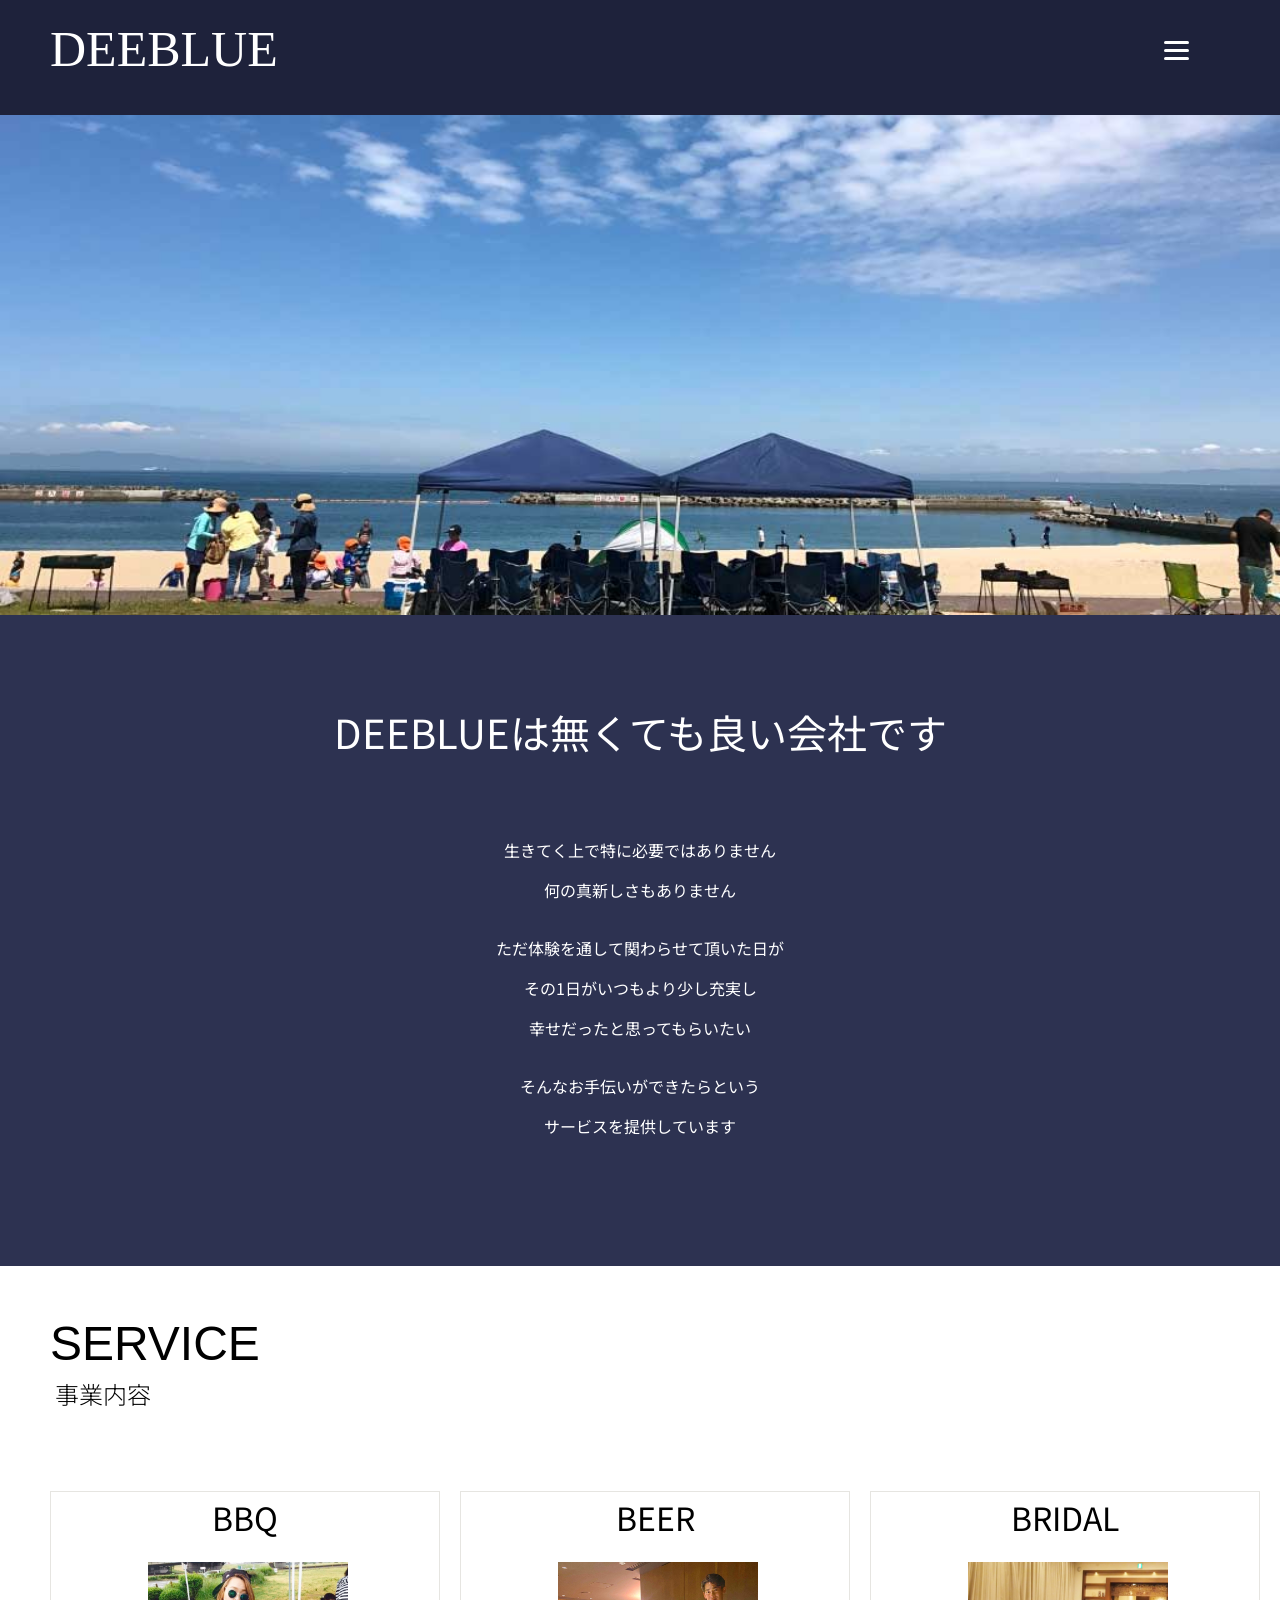
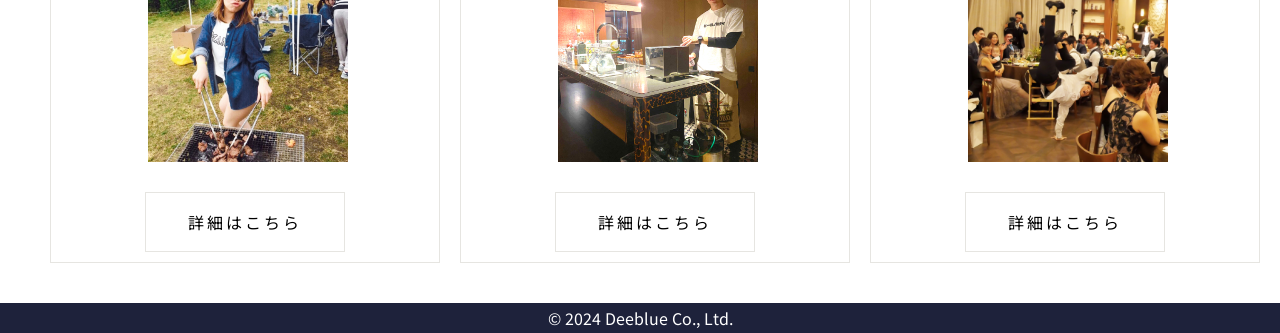
==== index.html @ ecc1c4f3 "Add files via upload" ====
<!DOCTYPE html>
<html lang="en">

<head>
    <meta charset="utf-8">
    <meta name="viewport" content="width=device-width,initial-scale=1">
    <title> DEEBLUE </title>
    <link rel="stylesheet" href="css/960_16_col.css">
    <link rel="stylesheet" href="css/custom.css">
    <link rel="stylesheet" href="css/reset.css">
    <link rel="preconnect" href="https://fonts.googleapis.com">
<link rel="preconnect" href="https://fonts.gstatic.com" crossorigin>
<link href="https://fonts.googleapis.com/css2?family=Noto+Sans+JP:wght@100..900&display=swap" rel="stylesheet">
</head>

<body class="top">

<nav>
<div class="logo">
<a href="index.html">DEEBLUE</a>
</div>

<!-- ハンバーガーメニュー部分 -->
<div class="nav">
    
    <!-- ハンバーガーメニューの表示・非表示を切り替えるチェックボックス -->
    <input id="drawer_input" class="drawer_hidden" type="checkbox">

    <!-- ハンバーガーアイコン -->
    <label for="drawer_input" class="drawer_open"><span></span></label>

<div class="nav_content">
<ul class="nav_list">
    <li><a href="service.html">service</a></li>
    <li><a href="company.html">company</a></li>
    <li><a href="message.html">message</a></li>
    <li><a href="recruit.html">recruit</a></li>
    <li><a href="contact.html">contact</a></li>
</ul>
</div>

</nav>

<main>
<div class="top_intro">
<img src="images/TOP.jpg" alt="会社イメージ写真">
</div>

<div class="top_explaination">
<p>DEEBLUEは無くても良い会社です</p>
<p>生きてく上で特に必要ではありません<br>
    何の真新しさもありません</p>
<br>
<p>ただ体験を通して関わらせて頂いた日が<br>
    その1日がいつもより少し充実し<br>
    幸せだったと思ってもらいたい</p>
<br>
<p>そんなお手伝いができたらという<br>
    サービスを提供しています</p>
</div>

<div class="top_service">
<h1>SERVICE</h1>
<h2>事業内容</h2>
<ul>
    <li>
        <p>BBQ</p>
        <img src="images/TOP-BBQ.jpg" alt="BBQ">
        <a href="service.html#service_bbq"><button class="hover">詳細はこちら</button></a>
    </li>
    <li>
        <p>BEER</p>
        <img src="images/TOP-BEER.jpg" alt="BEER">
        <a href="service.html#service_beer"><button class="hover">詳細はこちら</button></a>
    </li>
    <li>
        <p>BRIDAL</p>
        <img src="images/TOP-BRIDAL.jpg" alt="BRIDAL">
        <a href="service.html#service_bridal"><button class="hover">詳細はこちら</button></a>
    </li>
</ul>
</div>
</main>

<footer>
    <p>© 2024 Deeblue Co., Ltd.</p>
</footer>

</body>
</html>
---- css/960_16_col.css ----
/*
  960 Grid System ~ Core CSS.
  Learn more ~ http://960.gs/

  Licensed under GPL and MIT.
*/

/*
  Forces backgrounds to span full width,
  even if there is horizontal scrolling.
  Increase this if your layout is wider.

  Note: IE6 works fine without this fix.
*/

body {
  min-width: 960px;
}

/* Container
----------------------------------------------------------------------------------------------------*/

.container_16 {
  margin-left: auto;
  margin-right: auto;
  width: 960px;
}

/* Grid >> Global
----------------------------------------------------------------------------------------------------*/

.grid_1,
.grid_2,
.grid_3,
.grid_4,
.grid_5,
.grid_6,
.grid_7,
.grid_8,
.grid_9,
.grid_10,
.grid_11,
.grid_12,
.grid_13,
.grid_14,
.grid_15,
.grid_16 {
  display: inline;
  float: left;
  margin-left: 10px;
  margin-right: 10px;
}

.push_1, .pull_1,
.push_2, .pull_2,
.push_3, .pull_3,
.push_4, .pull_4,
.push_5, .pull_5,
.push_6, .pull_6,
.push_7, .pull_7,
.push_8, .pull_8,
.push_9, .pull_9,
.push_10, .pull_10,
.push_11, .pull_11,
.push_12, .pull_12,
.push_13, .pull_13,
.push_14, .pull_14,
.push_15, .pull_15,
.push_16, .pull_16 {
  position: relative;
}

/* Grid >> Children (Alpha ~ First, Omega ~ Last)
----------------------------------------------------------------------------------------------------*/

.alpha {
  margin-left: 0;
}

.omega {
  margin-right: 0;
}

/* Grid >> 16 Columns
----------------------------------------------------------------------------------------------------*/

.container_16 .grid_1 {
  width: 40px;
}

.container_16 .grid_2 {
  width: 100px;
}

.container_16 .grid_3 {
  width: 160px;
}

.container_16 .grid_4 {
  width: 220px;
}

.container_16 .grid_5 {
  width: 280px;
}

.container_16 .grid_6 {
  width: 340px;
}

.container_16 .grid_7 {
  width: 400px;
}

.container_16 .grid_8 {
  width: 460px;
}

.container_16 .grid_9 {
  width: 520px;
}

.container_16 .grid_10 {
  width: 580px;
}

.container_16 .grid_11 {
  width: 640px;
}

.container_16 .grid_12 {
  width: 700px;
}

.container_16 .grid_13 {
  width: 760px;
}

.container_16 .grid_14 {
  width: 820px;
}

.container_16 .grid_15 {
  width: 880px;
}

.container_16 .grid_16 {
  width: 940px;
}

/* Prefix Extra Space >> 16 Columns
----------------------------------------------------------------------------------------------------*/

.container_16 .prefix_1 {
  padding-left: 60px;
}

.container_16 .prefix_2 {
  padding-left: 120px;
}

.container_16 .prefix_3 {
  padding-left: 180px;
}

.container_16 .prefix_4 {
  padding-left: 240px;
}

.container_16 .prefix_5 {
  padding-left: 300px;
}

.container_16 .prefix_6 {
  padding-left: 360px;
}

.container_16 .prefix_7 {
  padding-left: 420px;
}

.container_16 .prefix_8 {
  padding-left: 480px;
}

.container_16 .prefix_9 {
  padding-left: 540px;
}

.container_16 .prefix_10 {
  padding-left: 600px;
}

.container_16 .prefix_11 {
  padding-left: 660px;
}

.container_16 .prefix_12 {
  padding-left: 720px;
}

.container_16 .prefix_13 {
  padding-left: 780px;
}

.container_16 .prefix_14 {
  padding-left: 840px;
}

.container_16 .prefix_15 {
  padding-left: 900px;
}

/* Suffix Extra Space >> 16 Columns
----------------------------------------------------------------------------------------------------*/

.container_16 .suffix_1 {
  padding-right: 60px;
}

.container_16 .suffix_2 {
  padding-right: 120px;
}

.container_16 .suffix_3 {
  padding-right: 180px;
}

.container_16 .suffix_4 {
  padding-right: 240px;
}

.container_16 .suffix_5 {
  padding-right: 300px;
}

.container_16 .suffix_6 {
  padding-right: 360px;
}

.container_16 .suffix_7 {
  padding-right: 420px;
}

.container_16 .suffix_8 {
  padding-right: 480px;
}

.container_16 .suffix_9 {
  padding-right: 540px;
}

.container_16 .suffix_10 {
  padding-right: 600px;
}

.container_16 .suffix_11 {
  padding-right: 660px;
}

.container_16 .suffix_12 {
  padding-right: 720px;
}

.container_16 .suffix_13 {
  padding-right: 780px;
}

.container_16 .suffix_14 {
  padding-right: 840px;
}

.container_16 .suffix_15 {
  padding-right: 900px;
}

/* Push Space >> 16 Columns
----------------------------------------------------------------------------------------------------*/

.container_16 .push_1 {
  left: 60px;
}

.container_16 .push_2 {
  left: 120px;
}

.container_16 .push_3 {
  left: 180px;
}

.container_16 .push_4 {
  left: 240px;
}

.container_16 .push_5 {
  left: 300px;
}

.container_16 .push_6 {
  left: 360px;
}

.container_16 .push_7 {
  left: 420px;
}

.container_16 .push_8 {
  left: 480px;
}

.container_16 .push_9 {
  left: 540px;
}

.container_16 .push_10 {
  left: 600px;
}

.container_16 .push_11 {
  left: 660px;
}

.container_16 .push_12 {
  left: 720px;
}

.container_16 .push_13 {
  left: 780px;
}

.container_16 .push_14 {
  left: 840px;
}

.container_16 .push_15 {
  left: 900px;
}

/* Pull Space >> 16 Columns
----------------------------------------------------------------------------------------------------*/

.container_16 .pull_1 {
  left: -60px;
}

.container_16 .pull_2 {
  left: -120px;
}

.container_16 .pull_3 {
  left: -180px;
}

.container_16 .pull_4 {
  left: -240px;
}

.container_16 .pull_5 {
  left: -300px;
}

.container_16 .pull_6 {
  left: -360px;
}

.container_16 .pull_7 {
  left: -420px;
}

.container_16 .pull_8 {
  left: -480px;
}

.container_16 .pull_9 {
  left: -540px;
}

.container_16 .pull_10 {
  left: -600px;
}

.container_16 .pull_11 {
  left: -660px;
}

.container_16 .pull_12 {
  left: -720px;
}

.container_16 .pull_13 {
  left: -780px;
}

.container_16 .pull_14 {
  left: -840px;
}

.container_16 .pull_15 {
  left: -900px;
}

/* `Clear Floated Elements
----------------------------------------------------------------------------------------------------*/

/* http://sonspring.com/journal/clearing-floats */

.clear {
  clear: both;
  display: block;
  overflow: hidden;
  visibility: hidden;
  width: 0;
  height: 0;
}

/* http://www.yuiblog.com/blog/2010/09/27/clearfix-reloaded-overflowhidden-demystified */

.clearfix:before,
.clearfix:after,
.container_16:before,
.container_16:after {
  content: '.';
  display: block;
  overflow: hidden;
  visibility: hidden;
  font-size: 0;
  line-height: 0;
  width: 0;
  height: 0;
}

.clearfix:after,
.container_16:after {
  clear: both;
}

/*
  The following zoom:1 rule is specifically for IE6 + IE7.
  Move to separate stylesheet if invalid CSS is a problem.
*/

.clearfix,
.container_16 {
  zoom: 1;
}
---- css/custom.css ----
body
{background-color: white;
width: 100%;}
main{padding-left: 90px;}

ul{list-style: none;}
li {font-family: Noto Sans JP;}
a {text-decoration: none;
color: black;}

h1{font-size: 250%;
margin: 0px;
margin-top: 100px;
font-family: helvetica;
font-weight: normal;}
h2 {font-size: 12px;
margin: 5px;
margin-bottom: 50px;
font-family: Noto Sans JP;
font-weight: 300;}
p{font-family: Noto Sans JP;
    line-height: 30px;
font-size: 18px;}



nav
{background-color:#1E223B ;
height: 115px;
width: 100%}

nav .logo {padding-top: 20px;
    width: 100px;
float: left;}
nav .logo a{color: white;
    font-size: 50px;
font-family:serif ;
padding-left: 50px;
height: 50px;
vertical-align: bottom;}
nav ul li a {color: white;
    font-family: Noto Sans JP;
font-size: 50px;
padding-left: 10%;
padding-bottom: 200px;}
nav ul li a:active{color:#6A6F8E ;}


footer 
{background-color:#1E223B ;
color: white;
margin-top: 200px;
padding: 5px;
text-align: center;
width: 100%;}

.message h2 {margin-bottom: 0;}
.message h3{font-size: 50px;
    font-family: Noto Sans JP;
    margin: 0px;
padding-bottom: 10px;}
.message h4{font-size: 32px;
font-family: Noto Sans JP;}
.message p {letter-spacing: 1.2px;
font-size: 12px;}
.message_section1, message_section2 {width: 100%;}
.message main img {width: 0px;
}
.message_left p{width: 75%;}

.message_section2{
padding-top: 80px;
color: white;
width: 100%;}
.message_section2 p {
line-height: 35px;
width: 75%;}
.message_section3 {padding-top: 40px;}
.message_section3 p {width: 90%;
font-size: 20px;}
.message_section3 li {font-size: 10px;
width: 90%;}
.message footer {margin-top: 50px;}

.message .background_1{
    background-color:#E6E5E1 ;
    width: 100%;
    height: 550px;
    position: relative;
    top: 580px; 
    right: 100px;
    z-index: -1;
    margin-top: -500px;}
.message .background_2{
    background-color:#1E223B ;
    width: 110%;
    height: 700px;
    position: relative;
    top: 730px; 
    right: 100px;
    z-index: -1;
    margin-top: -650px;}
.message .background_3{
    background-color:#E7E9F2 ;
    width: 90%;
    height: 550px;
    position: relative;
    top: 650px; 
    right: 100px;
    z-index: -1;
    margin-top: -500px;}

.recruit h3{font-family: Noto Sans JP;
font-size: 30px;
margin: 0;
padding-bottom: 20px;}
.recruit_about h3{padding-bottom: 20px;}
.recruit_partner h3 {padding-bottom: 0px;}
.recruit p{font-size: 18px;}
.recruit strong {font-size: 50px;
font-weight: normal;}
.recruit_about {margin-bottom: 50px;}
.recruit_list {margin-left: 2%;
width: 100%;}
.recruit_list p {
width: 100%;
display: inline-block;
vertical-align: top;
font-size: medium;
margin: 0;}
.recruit_list ul {
display: inline-block;
font-size: medium;}
.recruit_list li{line-height: 25px;
font-size: 18px;} 
.recruit .background {
    background-color:#E7E9F2 ;
    width: 95%;
    height: 1500px;
    position: relative;
    top: 1520px; 
    right: 100px;
    z-index: -1;
    margin-top: -1480px;
}


.company h3 {font-size : 15px;
font-weight: none;
margin:5px;
font-family: Noto Sans JP;
font-weight: normal;}
.company h4 {font-family: Noto Sans JP;
font-size :58px ;
margin:5px ;}
.company h5{font-family: Noto Sans JP;
    font-size :40px ;
font-weight: normal;
margin: 0;
padding-top: 80px;
padding-bottom: 30px;}
.company main img {position: relative;
right: -550px;
top: -290px;
width: 348px;
height: 216px;
margin-bottom: -270px;}
.company_mission, .company_vision
{ height: 100%;
width: 100%;
padding: 20px;}
.grid_1{display: grid;
    grid-template-columns: repeat(2,1fr);
margin: 0;}
.company_vision{padding-left :50px;
padding-bottom :10px;
width: 90%;
background-color: #E7E9F2;
height: 100%;}
.company_value {
    width: 100%;
display: grid;
grid-template-columns: repeat(3, 1fr);
color: white;
padding: 0;}
.company .background{
    background-color:#2D3251;
    width: 112%;
    height: 100px;
    padding-top: 350px;
    position: relative;
    top: 430px;
    right: 100px;
    z-index: -1;}
.company_value h3{
    margin-bottom: -30px;
    padding-top: 30px;}
.company_value_div {padding-top: 30px;
padding-right: 10px;}
.company_value h4 {font-family: Noto Sans JP;
    font-size : 30px;
padding-top: 20px;}
.company_info_title {width: 20%;
    display : inline-block; 
    margin-left: 20px;}
.company_info_detail {width: 50%;
    display : inline-block;
height: 100%; }
.company_info .background {
    background-color:#E6E5E1 ;
    width: 130%;
    height: 75px;
    position: relative;
    top: 530px; 
    right: 385px;
    z-index: -1;
    margin-top: -300px;}

.service main img {width: 300px;
height: 300px;
float: left;}
.service_passage {
float: left;
margin-left: 5%;
margin-right: 5%;
width: 50%;
padding-bottom: 10%;}
.service_beer .service_passage
{margin-left: 0;}
.service_beer, .service_bbq, .service_bridal
{min-width: 1000px;}
.service h3 {font-size: 250%;
font-family: Noto Sans JP;
font-weight: normal;
margin: 0;}
.service_bbq, .service_beer, .service_bridal
{width: 100%;
display: inline-block;}
.service button {background-color: white;
width: 150px;
height: 50px;
font-size: 15px;
font-family: Noto Sans JP;
margin-top: 10px;
margin-bottom: 40px;
float: left;}
.service_sns {
width: 200px;
float: left;}
.service_sns li {display: grid;
    grid-template-columns: repeat(3, 20px);
float: left;}
.service_sns li img {width: 40px;
height: 40px;}
.service_sns li:active{opacity: 0.7;}
.service .background_1 {
    background-color:#E6E5E1 ;
    width: 110%;
    height: 400px;
    position: relative;
    top: 430px; 
    right: 90px;
    z-index: -1;
    margin-top: -400px;}
    .service .background_2 {
        background-color:#E7E9F2 ;
        width: 110%;
        height: 440px;
        position: relative;
        top: 330px; 
        right: 90px;
        z-index: -1;
        margin-top: -500px;}

.top nav ul {padding-top: 30px;}
.top_intro img{width: 100%;
height: 500px;}
.top_explaination {width: 100%;
text-align: center;
color: white;
background-color:#2D3251 ;
padding-top: 100px;
padding-bottom:120px ;}
.top_explaination p {
font-family: Noto Sans JP;
line-height: 40px;}
.top_explaination p:first-child{font-size:40px ;
padding-bottom: 80px;
line-height:35px ;}
.top h1{font-size: 300%;
    margin: 0px;
    margin-top: 50px;
    font-family: helvetica;
    font-weight: normal;}
.top h2 {font-size: 150%;
    margin: 5px;
    margin-bottom: 80px;
    font-family: Noto Sans JP;
    font-weight: 300;}
.top_service{margin-left: 50px;}
.top_service li {border:1px solid #E6E5E1;
font-size: 32px;
text-align: center;
font-family: Noto Sans JP;
margin-right: 20px;
margin-bottom: 40px;
padding: 10px;}
.top_service ul{display: grid;
    grid-template-columns: repeat(3, 1fr);
width: 100%;}
.top_service button {background-color: white;
    border:0.5px solid #E6E5E1;
width: 200px;
height:60px ;
font-family: Noto Sans JP;
font-size: 16px;
letter-spacing: 3px;}
.top_service button a{color: #1E223B;}
button:active{background-color: #1E223B;
color: white;}
.top_service img {width: 200px;
height: 200px;
margin-top: 30px;
margin-bottom: 30px;
margin-left: 5px;}

.contact main a{font-family: Noto Sans JP;
    font-size: 20px;
    text-decoration: underline;
    color: #2D3251;}
.contact_phone p {display: inline-block;
align-items: flex-end;
color: white;}
.contact_phone p:first-child
{font-size: 12px;
padding-left:10px ;}
.contact_phone p:nth-child(2){
    font-size:30px ;
    text-decoration: underline;}
.contact_phone p:last-child{
    font-size: 14px;
    padding-left: 200px;}
.contact_phone .background{
    background-color: #1E223B;
    width:80% ;
    height: 80px;
    position: relative;
    top: 90px; 
    right: 20px;
    z-index: -1;
    margin-top: -50px;}
.contact_phone {margin-left: 100px;}
.contact a:hover {color: #6A6F8E;}

/* チェックボックスを非表示にする */
.drawer_hidden {
    display: none;
  }
  
  /* ハンバーガーアイコンの設置スペース */
  .drawer_open {
    display: flex;
    height: 60px;
    width: 60px;
    padding: 20px;
 margin-left:88%;
    justify-content: center;
    align-items: center;
    position: relative;
    z-index: 100;/* 重なり順を一番上にする */
    cursor: pointer;
  }
  
  /* ハンバーガーメニューのアイコン */
  .drawer_open span,
  .drawer_open span:before,
  .drawer_open span:after {
    content: '';
    display: block;
    height: 3px;
    width: 25px;
    border-radius: 3px;
    background: white;
    transition: 0.5s;
    position: absolute;
    z-index: 120;
  }
  
  /* 三本線の一番上の棒の位置調整 */
  .drawer_open span:before {
    bottom: 8px;
  }
  
  /* 三本線の一番下の棒の位置調整 */
  .drawer_open span:after {
    top: 8px;
  }
  
  /* アイコンがクリックされたら真ん中の線を透明にする */
  #drawer_input:checked ~ .drawer_open span {
    background: rgba(255, 255, 255, 0);
  }
  
  /* アイコンがクリックされたらアイコンが×印になように上下の線を回転 */
  #drawer_input:checked ~ .drawer_open span::before {
    bottom: 0;
    transform: rotate(45deg);
  }
  
  #drawer_input:checked ~ .drawer_open span::after {
    top: 0;
    transform: rotate(-45deg);
  }
    
  /* メニューのデザイン*/
  .nav_content {
    width: 100%;
    height: 100%;
    position: fixed;
    top: 0;
    left: 100%; /* メニューを画面の外に飛ばす */
    z-index: 99;
    background: #6A6F8E;
    transition: .5s;  
}
  
  /* メニュー黒ポチを消す */
  .nav_list {
    list-style: none;
  }
  
  /* アイコンがクリックされたらメニューを表示 */
  #drawer_input:checked ~ .nav_content {
    left: 0;/* メニューを画面に入れる */
  }
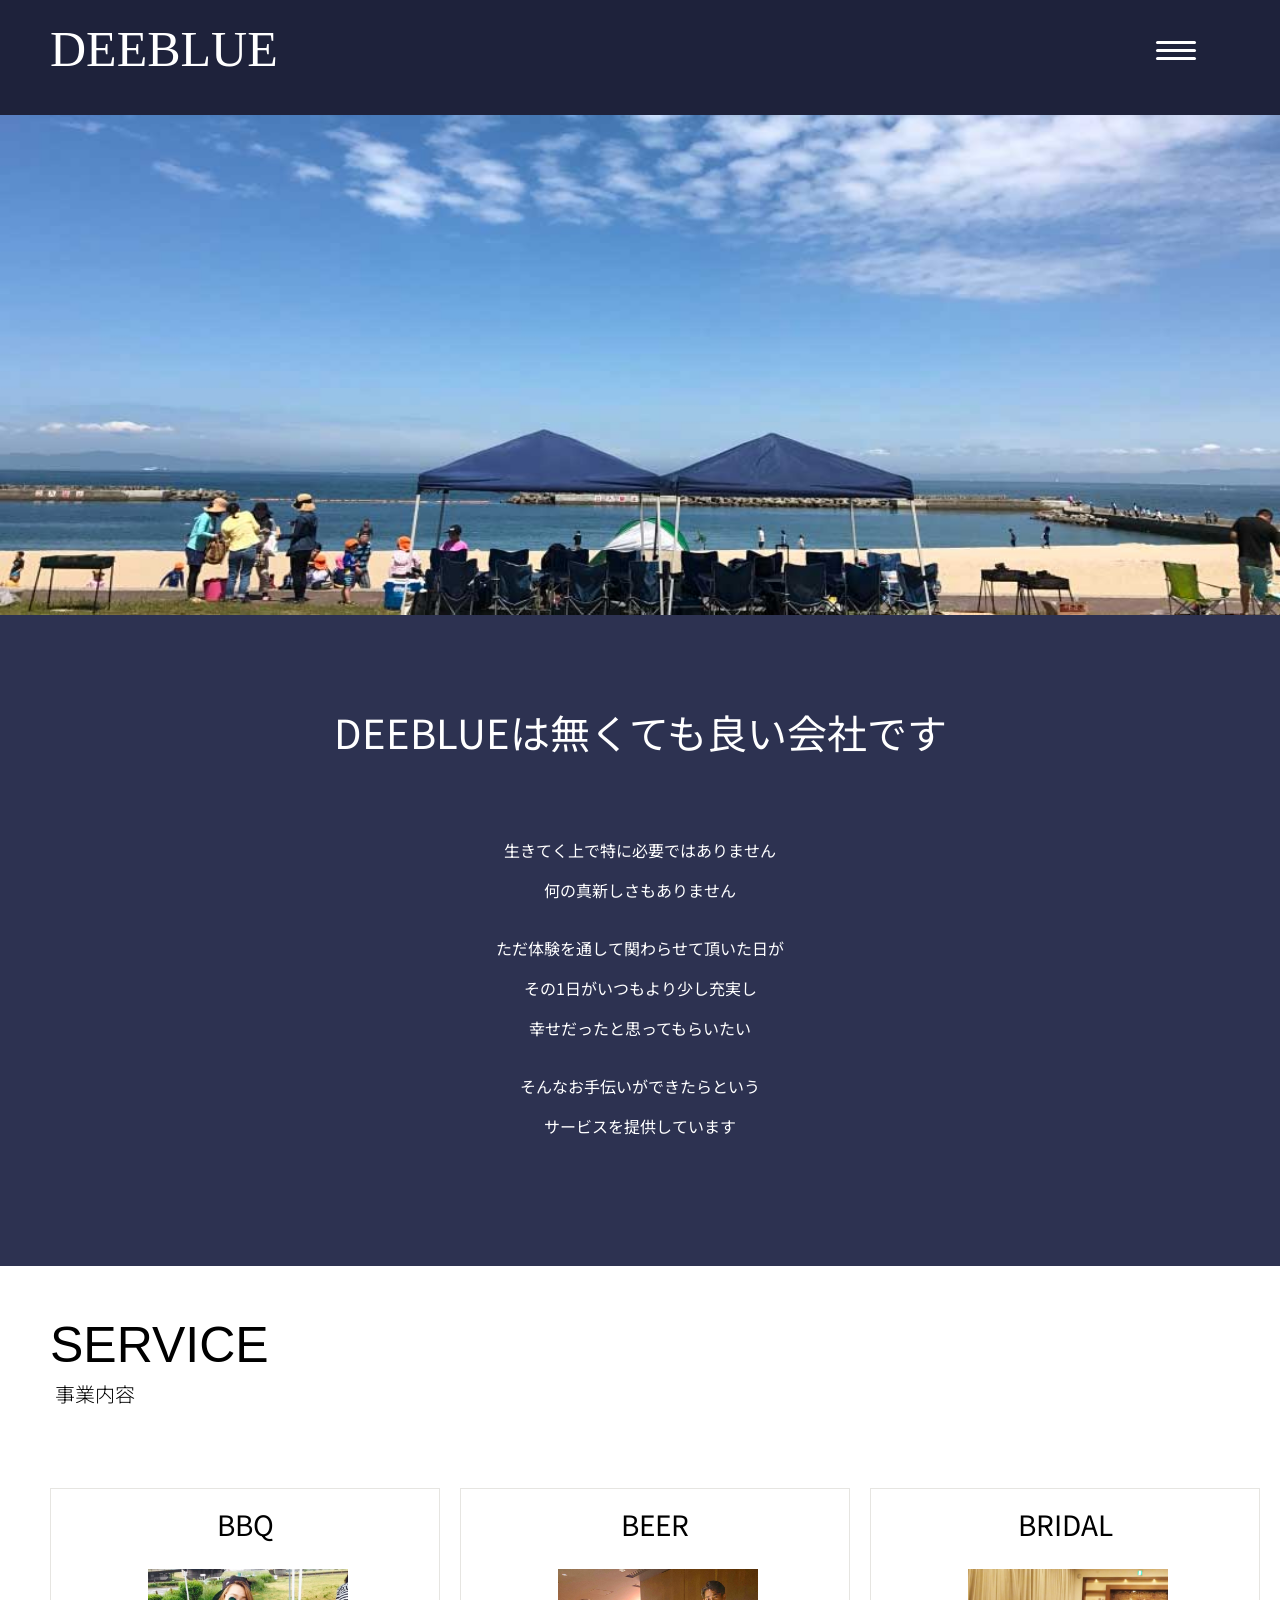
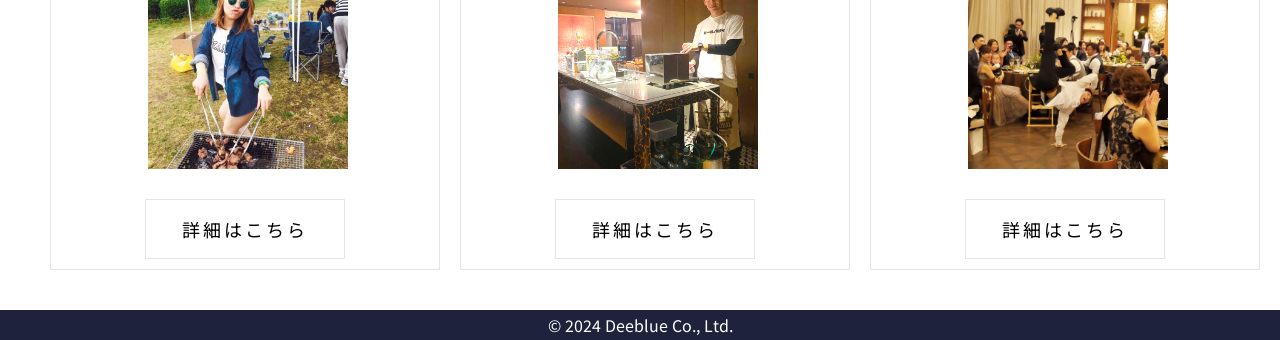
==== commit 5fc9e206: "Add files via upload" ====
--- a/index.html
+++ b/index.html
@@ -3,7 +3,6 @@
 
 <head>
     <meta charset="utf-8">
-    <meta name="viewport" content="width=device-width,initial-scale=1">
     <title> DEEBLUE </title>
     <link rel="stylesheet" href="css/960_16_col.css">
     <link rel="stylesheet" href="css/custom.css">
--- a/css/custom.css
+++ b/css/custom.css
@@ -1,19 +1,19 @@
 body
 {background-color: white;
 width: 100%;}
-main{padding-left: 90px;}
+main{padding-left: 50px;}
 
 ul{list-style: none;}
 li {font-family: Noto Sans JP;}
 a {text-decoration: none;
 color: black;}
 
-h1{font-size: 250%;
+h1{font-size: 50px;
 margin: 0px;
 margin-top: 100px;
 font-family: helvetica;
 font-weight: normal;}
-h2 {font-size: 12px;
+h2 {font-size: 20px;
 margin: 5px;
 margin-bottom: 50px;
 font-family: Noto Sans JP;
@@ -40,9 +40,9 @@
 vertical-align: bottom;}
 nav ul li a {color: white;
     font-family: Noto Sans JP;
-font-size: 50px;
-padding-left: 10%;
-padding-bottom: 200px;}
+font-size: 75px;
+padding-left: 10%;}
+nav ul li{margin-bottom: 80px;}
 nav ul li a:active{color:#6A6F8E ;}
 
 
@@ -59,78 +59,81 @@
     font-family: Noto Sans JP;
     margin: 0px;
 padding-bottom: 10px;}
-.message h4{font-size: 32px;
+.message h4{font-size: 38px;
 font-family: Noto Sans JP;}
-.message p {letter-spacing: 1.2px;
-font-size: 12px;}
+.message main p {letter-spacing: 1.2px;
+font-size: 20px;
+line-height: 40px;}
 .message_section1, message_section2 {width: 100%;}
 .message main img {width: 0px;
 }
-.message_left p{width: 75%;}
+.message_left p{width: 95%;}
 
 .message_section2{
 padding-top: 80px;
 color: white;
 width: 100%;}
 .message_section2 p {
-line-height: 35px;
-width: 75%;}
+    letter-spacing: 1.2px;
+    font-size: 20px;
+    line-height: 40px;
+width: 85%;}
 .message_section3 {padding-top: 40px;}
 .message_section3 p {width: 90%;
-font-size: 20px;}
-.message_section3 li {font-size: 10px;
-width: 90%;}
+    letter-spacing: 1.2px;
+font-size: 20px;
+line-height: 40px;}
+.message_section3 li {font-size: 18px;}
 .message footer {margin-top: 50px;}
 
 .message .background_1{
     background-color:#E6E5E1 ;
     width: 100%;
-    height: 550px;
-    position: relative;
-    top: 580px; 
+    height: 1050px;
+    position: relative;
+    top: 1080px; 
     right: 100px;
     z-index: -1;
-    margin-top: -500px;}
+    margin-top: -1000px;}
 .message .background_2{
     background-color:#1E223B ;
     width: 110%;
-    height: 700px;
-    position: relative;
-    top: 730px; 
+    height: 1200px;
+    position: relative;
+    top: 1230px; 
     right: 100px;
     z-index: -1;
-    margin-top: -650px;}
+    margin-top: -1100px;}
 .message .background_3{
     background-color:#E7E9F2 ;
     width: 90%;
-    height: 550px;
-    position: relative;
-    top: 650px; 
+    height: 650px;
+    position: relative;
+    top: 770px; 
     right: 100px;
     z-index: -1;
-    margin-top: -500px;}
+    margin-top: -550px;}
 
 .recruit h3{font-family: Noto Sans JP;
 font-size: 30px;
 margin: 0;
 padding-bottom: 20px;}
-.recruit_about h3{padding-bottom: 20px;}
+ h3{padding-bottom: 20px;}
+.recruit_partner, .recruit_about {width: 90%;}
 .recruit_partner h3 {padding-bottom: 0px;}
-.recruit p{font-size: 18px;}
 .recruit strong {font-size: 50px;
 font-weight: normal;}
 .recruit_about {margin-bottom: 50px;}
-.recruit_list {margin-left: 2%;
+.recruit_list {margin-left: 10px;
 width: 100%;}
 .recruit_list p {
 width: 100%;
 display: inline-block;
 vertical-align: top;
-font-size: medium;
+font-size: 20px;
 margin: 0;}
 .recruit_list ul {
-display: inline-block;
-font-size: medium;}
+display: inline-block;}
 .recruit_list li{line-height: 25px;
 font-size: 18px;} 
 .recruit .background {
@@ -169,14 +172,18 @@
 { height: 100%;
 width: 100%;
 padding: 20px;}
+.company_mission{padding-left: 0;}
 .grid_1{display: grid;
     grid-template-columns: repeat(2,1fr);
 margin: 0;}
 .company_vision{padding-left :50px;
 padding-bottom :10px;
-width: 90%;
+width: 100%;
 background-color: #E7E9F2;
-height: 100%;}
+height: 100%;
+z-index: -2;}
+.grid_1 p{font-size: 25px;}
+.company_value p {font-size: 20px;}
 .company_value {
     width: 100%;
 display: grid;
@@ -195,7 +202,7 @@
 .company_value h3{
     margin-bottom: -30px;
     padding-top: 30px;}
-.company_value_div {padding-top: 30px;
+.company_value_div {padding-top: 50px;
 padding-right: 10px;}
 .company_value h4 {font-family: Noto Sans JP;
     font-size : 30px;
@@ -245,13 +252,14 @@
 margin-bottom: 40px;
 float: left;}
 .service_sns {
-width: 200px;
+width: 300px;
+float: left;
+margin-left: 10px;}
+.service_sns li {display: grid;
+    grid-template-columns: repeat(3, 32px);
 float: left;}
-.service_sns li {display: grid;
-    grid-template-columns: repeat(3, 20px);
-float: left;}
-.service_sns li img {width: 40px;
-height: 40px;}
+.service_sns li img {width: 60px;
+height: 60px;}
 .service_sns li:active{opacity: 0.7;}
 .service .background_1 {
     background-color:#E6E5E1 ;
@@ -287,33 +295,29 @@
 .top_explaination p:first-child{font-size:40px ;
 padding-bottom: 80px;
 line-height:35px ;}
-.top h1{font-size: 300%;
+.top h1{
     margin: 0px;
     margin-top: 50px;
-    font-family: helvetica;
-    font-weight: normal;}
-.top h2 {font-size: 150%;
+    font-size: 50px;}
+.top h2 {font-size: 20px;
     margin: 5px;
-    margin-bottom: 80px;
-    font-family: Noto Sans JP;
-    font-weight: 300;}
+    margin-bottom: 80px;}
 .top_service{margin-left: 50px;}
 .top_service li {border:1px solid #E6E5E1;
-font-size: 32px;
+font-size: 28px;
 text-align: center;
 font-family: Noto Sans JP;
 margin-right: 20px;
 margin-bottom: 40px;
 padding: 10px;}
 .top_service ul{display: grid;
-    grid-template-columns: repeat(3, 1fr);
-width: 100%;}
+    grid-template-columns: repeat(3, 1fr);}
 .top_service button {background-color: white;
     border:0.5px solid #E6E5E1;
 width: 200px;
 height:60px ;
 font-family: Noto Sans JP;
-font-size: 16px;
+font-size: 18px;
 letter-spacing: 3px;}
 .top_service button a{color: #1E223B;}
 button:active{background-color: #1E223B;
@@ -323,6 +327,7 @@
 margin-top: 30px;
 margin-bottom: 30px;
 margin-left: 5px;}
+.top_service p{margin-top: 10px;}
 
 .contact main a{font-family: Noto Sans JP;
     font-size: 20px;
@@ -332,13 +337,13 @@
 align-items: flex-end;
 color: white;}
 .contact_phone p:first-child
-{font-size: 12px;
+{font-size: 13px;
 padding-left:10px ;}
 .contact_phone p:nth-child(2){
-    font-size:30px ;
+    font-size:32px ;
     text-decoration: underline;}
 .contact_phone p:last-child{
-    font-size: 14px;
+    font-size: 15px;
     padding-left: 200px;}
 .contact_phone .background{
     background-color: #1E223B;
@@ -378,8 +383,8 @@
     content: '';
     display: block;
     height: 3px;
-    width: 25px;
-    border-radius: 3px;
+    width: 40px;
+    border-radius: 5px;
     background: white;
     transition: 0.5s;
     position: absolute;
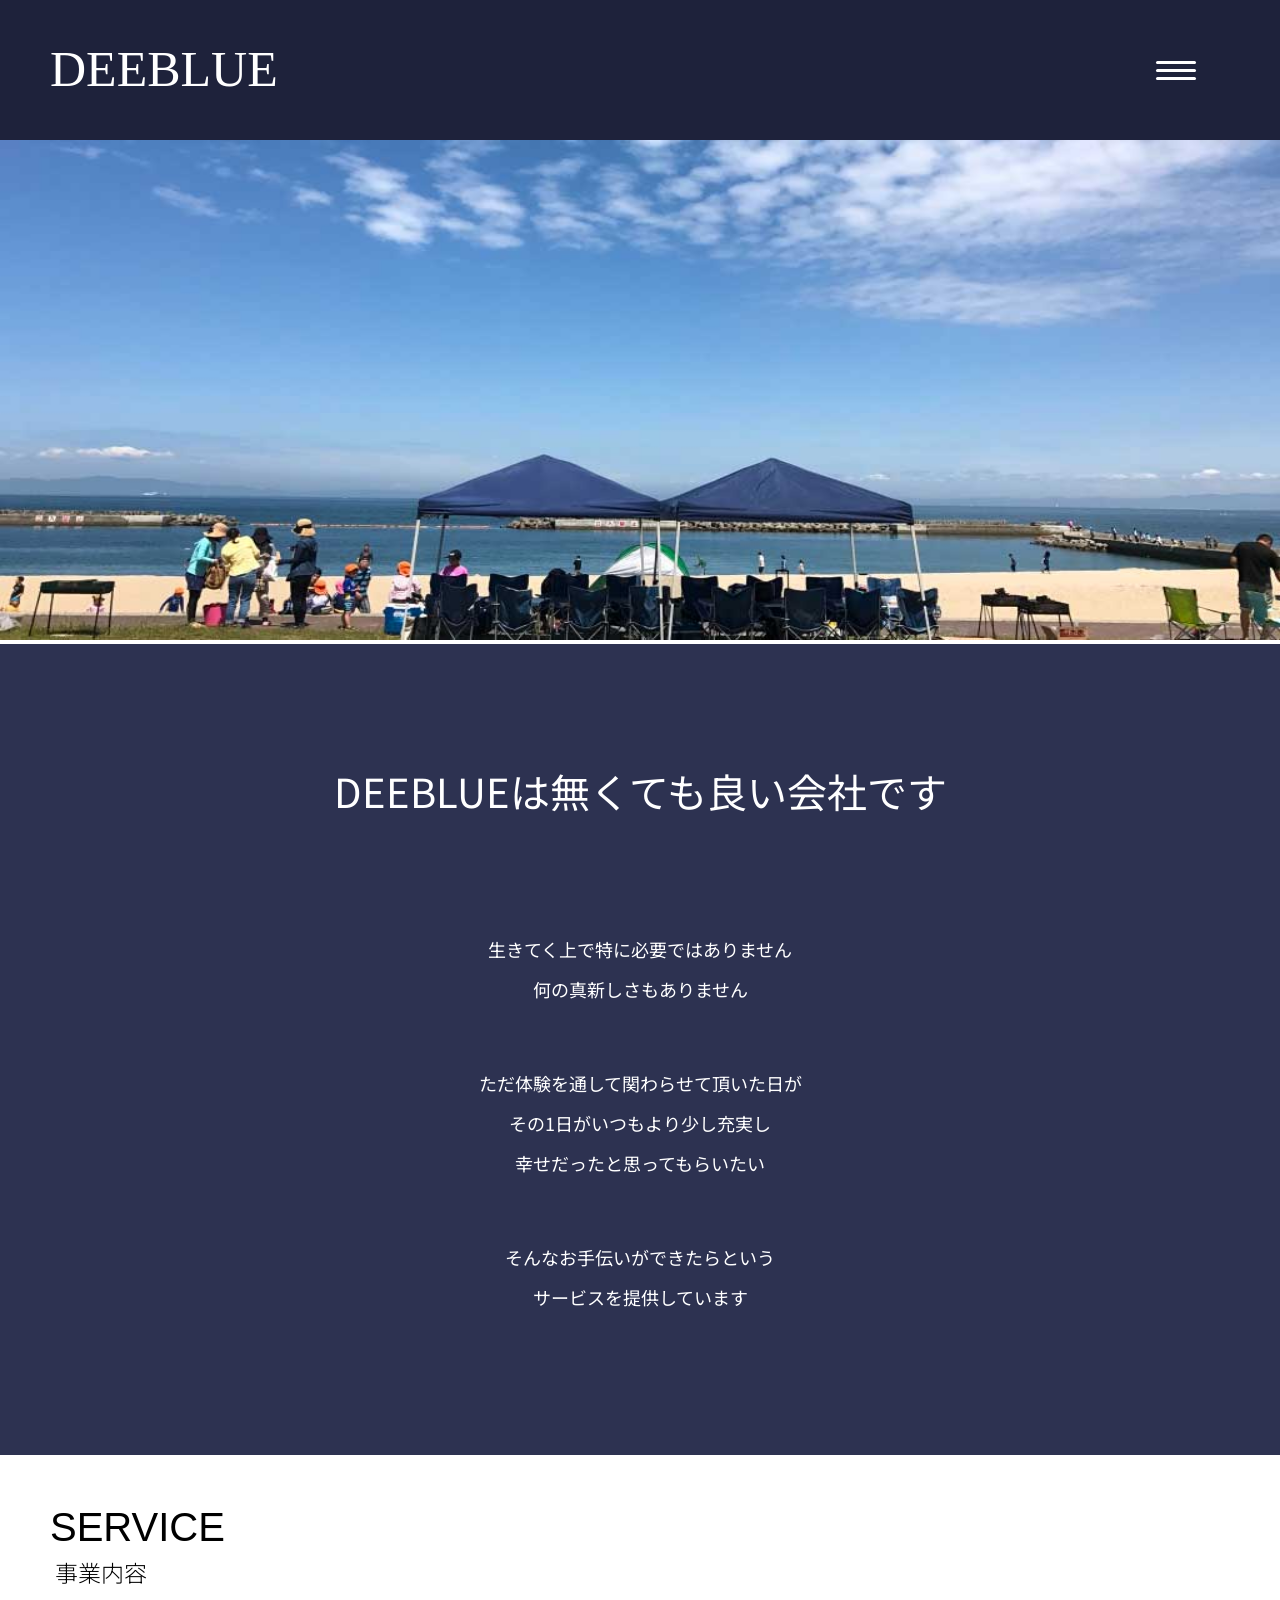
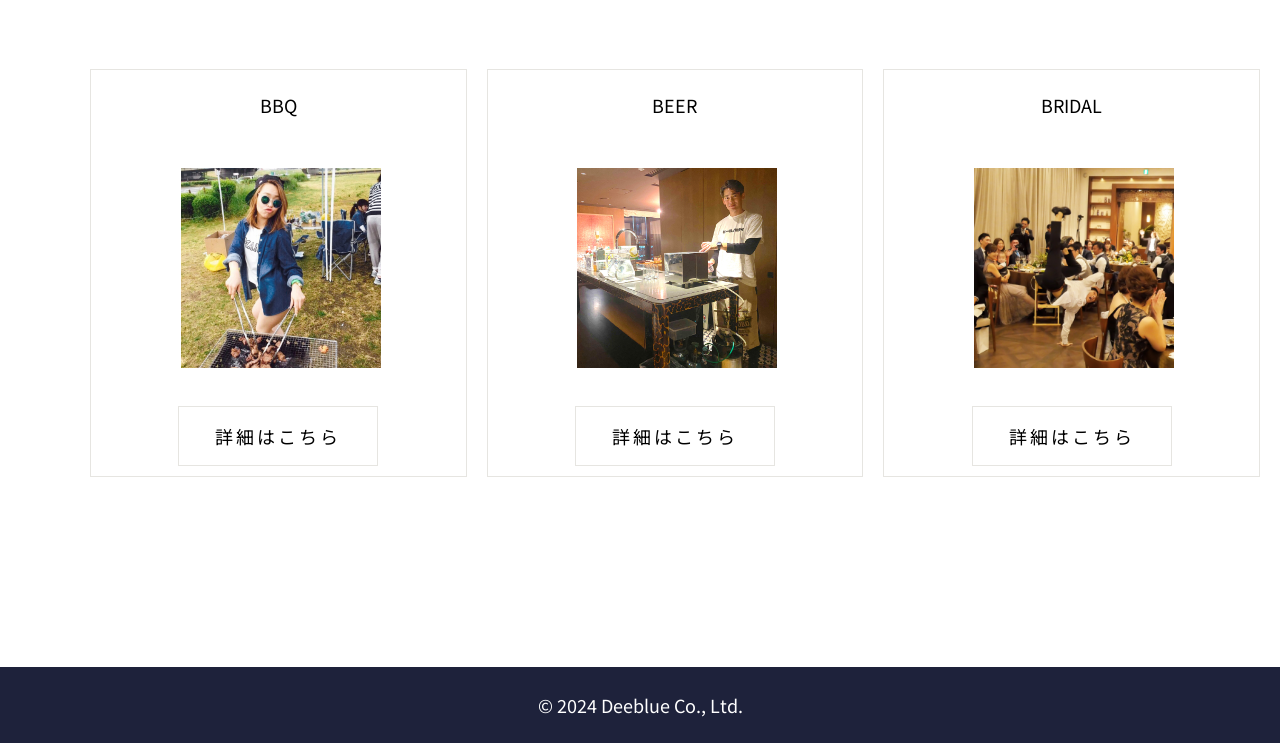
==== commit 42cf6b2d: "Add files via upload" ====
--- a/index.html
+++ b/index.html
@@ -4,9 +4,7 @@
 <head>
     <meta charset="utf-8">
     <title> DEEBLUE </title>
-    <link rel="stylesheet" href="css/960_16_col.css">
     <link rel="stylesheet" href="css/custom.css">
-    <link rel="stylesheet" href="css/reset.css">
     <link rel="preconnect" href="https://fonts.googleapis.com">
 <link rel="preconnect" href="https://fonts.gstatic.com" crossorigin>
 <link href="https://fonts.googleapis.com/css2?family=Noto+Sans+JP:wght@100..900&display=swap" rel="stylesheet">
--- a/css/custom.css
+++ b/css/custom.css
@@ -1,5 +1,6 @@
 body
 {background-color: white;
+margin: 0;
 width: 100%;}
 main{padding-left: 50px;}
 
@@ -8,12 +9,12 @@
 a {text-decoration: none;
 color: black;}
 
-h1{font-size: 50px;
+h1, .recruit h1{font-size: 40px;
 margin: 0px;
-margin-top: 100px;
+margin-top: 70px;
 font-family: helvetica;
 font-weight: normal;}
-h2 {font-size: 20px;
+h2, .recruit h2{font-size: 25px;
 margin: 5px;
 margin-bottom: 50px;
 font-family: Noto Sans JP;
@@ -26,10 +27,10 @@
 
 nav
 {background-color:#1E223B ;
-height: 115px;
+height: 140px;
 width: 100%}
 
-nav .logo {padding-top: 20px;
+nav .logo {padding-top: 40px;
     width: 100px;
 float: left;}
 nav .logo a{color: white;
@@ -49,8 +50,9 @@
 footer 
 {background-color:#1E223B ;
 color: white;
-margin-top: 200px;
-padding: 5px;
+margin-top: 150px;
+padding-top: 5px;
+padding-bottom: 5px;
 text-align: center;
 width: 100%;}
 
@@ -83,43 +85,44 @@
     letter-spacing: 1.2px;
 font-size: 20px;
 line-height: 40px;}
-.message_section3 li {font-size: 18px;}
+.message_section3 li {font-size: 18px;
+padding-top: 5px;}
 .message footer {margin-top: 50px;}
 
 .message .background_1{
     background-color:#E6E5E1 ;
     width: 100%;
-    height: 1050px;
-    position: relative;
-    top: 1080px; 
+    height: 910px;
+    position: relative;
+    top:955px; 
     right: 100px;
     z-index: -1;
-    margin-top: -1000px;}
+    margin-top: -800px;}
 .message .background_2{
     background-color:#1E223B ;
     width: 110%;
-    height: 1200px;
-    position: relative;
-    top: 1230px; 
+    height: 1100px;
+    position: relative;
+    top: 1130px; 
     right: 100px;
     z-index: -1;
-    margin-top: -1100px;}
+    margin-top: -900px;}
 .message .background_3{
     background-color:#E7E9F2 ;
     width: 90%;
     height: 650px;
     position: relative;
-    top: 770px; 
+    top: 720px; 
     right: 100px;
     z-index: -1;
-    margin-top: -550px;}
+    margin-top: -400px;}
 
 .recruit h3{font-family: Noto Sans JP;
 font-size: 30px;
 margin: 0;
 padding-bottom: 20px;}
  h3{padding-bottom: 20px;}
-.recruit_partner, .recruit_about {width: 90%;}
+.recruit_partner, .recruit_about {width: 95%;}
 .recruit_partner h3 {padding-bottom: 0px;}
 .recruit strong {font-size: 50px;
 font-weight: normal;}
@@ -133,26 +136,27 @@
 font-size: 20px;
 margin: 0;}
 .recruit_list ul {
-display: inline-block;}
-.recruit_list li{line-height: 25px;
-font-size: 18px;} 
+display: inline-block;
+line-height: 25px;
+font-size: 18px;}
+.recruit_list div{padding-top: 30px;} 
 .recruit .background {
     background-color:#E7E9F2 ;
-    width: 95%;
-    height: 1500px;
-    position: relative;
-    top: 1520px; 
+    width: 105%;
+    height: 2000px;
+    position: relative;
+    top: 1950px; 
     right: 100px;
     z-index: -1;
-    margin-top: -1480px;
+    margin-top: -1950px;
 }
 
 
 .company h3 {font-size : 15px;
-font-weight: none;
 margin:5px;
 font-family: Noto Sans JP;
-font-weight: normal;}
+font-weight: normal;
+padding: 0;}
 .company h4 {font-family: Noto Sans JP;
 font-size :58px ;
 margin:5px ;}
@@ -164,7 +168,7 @@
 padding-bottom: 30px;}
 .company main img {position: relative;
 right: -550px;
-top: -290px;
+top: -310px;
 width: 348px;
 height: 216px;
 margin-bottom: -270px;}
@@ -178,7 +182,7 @@
 margin: 0;}
 .company_vision{padding-left :50px;
 padding-bottom :10px;
-width: 100%;
+width: 103%;
 background-color: #E7E9F2;
 height: 100%;
 z-index: -2;}
@@ -189,11 +193,12 @@
 display: grid;
 grid-template-columns: repeat(3, 1fr);
 color: white;
-padding: 0;}
+padding: 0;
+padding-top: 35px;}
 .company .background{
     background-color:#2D3251;
     width: 112%;
-    height: 100px;
+    height: 70px;
     padding-top: 350px;
     position: relative;
     top: 430px;
@@ -201,9 +206,12 @@
     z-index: -1;}
 .company_value h3{
     margin-bottom: -30px;
-    padding-top: 30px;}
-.company_value_div {padding-top: 50px;
+    padding-top: 30px;
+padding-bottom: 10px;}
+.company_value_div {padding-top: 38px;
 padding-right: 10px;}
+.company_value div:nth-child(2)
+{padding-left: -10px;}
 .company_value h4 {font-family: Noto Sans JP;
     font-size : 30px;
 padding-top: 20px;}
@@ -216,26 +224,29 @@
 .company_info .background {
     background-color:#E6E5E1 ;
     width: 130%;
-    height: 75px;
-    position: relative;
-    top: 530px; 
+    height: 50px;
+    position: relative;
+    top: 505px; 
     right: 385px;
     z-index: -1;
     margin-top: -300px;}
 
 .service main img {width: 300px;
 height: 300px;
-float: left;}
+float: left;
+padding-top: 40px;}
+.service main img:nth-child(2)
+{padding-top: 65px;}
+.service_bridal img
+{padding-top: 55px;}
 .service_passage {
 float: left;
 margin-left: 5%;
 margin-right: 5%;
-width: 50%;
-padding-bottom: 10%;}
+width: 52%;
+padding-bottom: 8%;}
 .service_beer .service_passage
 {margin-left: 0;}
-.service_beer, .service_bbq, .service_bridal
-{min-width: 1000px;}
 .service h3 {font-size: 250%;
 font-family: Noto Sans JP;
 font-weight: normal;
@@ -244,42 +255,44 @@
 {width: 100%;
 display: inline-block;}
 .service button {background-color: white;
+    border: 0.5px solid #1E223B;
 width: 150px;
 height: 50px;
 font-size: 15px;
 font-family: Noto Sans JP;
-margin-top: 10px;
+margin-top: 20px;
 margin-bottom: 40px;
+margin-right: 25px;
 float: left;}
 .service_sns {
-width: 300px;
-float: left;
 margin-left: 10px;}
 .service_sns li {display: grid;
     grid-template-columns: repeat(3, 32px);
 float: left;}
 .service_sns li img {width: 60px;
-height: 60px;}
+height: 60px;
+padding-top: 15px;}
 .service_sns li:active{opacity: 0.7;}
 .service .background_1 {
     background-color:#E6E5E1 ;
     width: 110%;
-    height: 400px;
-    position: relative;
-    top: 430px; 
+    height: 465px;
+    position: relative;
+    top: 425px; 
     right: 90px;
     z-index: -1;
-    margin-top: -400px;}
+    margin-top: -415px;}
     .service .background_2 {
         background-color:#E7E9F2 ;
         width: 110%;
-        height: 440px;
+        height: 475px;
         position: relative;
-        top: 330px; 
+        top: 450px; 
         right: 90px;
         z-index: -1;
         margin-top: -500px;}
 
+.top main{padding: 0;}
 .top nav ul {padding-top: 30px;}
 .top_intro img{width: 100%;
 height: 500px;}
@@ -287,7 +300,7 @@
 text-align: center;
 color: white;
 background-color:#2D3251 ;
-padding-top: 100px;
+padding-top: 90px;
 padding-bottom:120px ;}
 .top_explaination p {
 font-family: Noto Sans JP;
@@ -298,8 +311,8 @@
 .top h1{
     margin: 0px;
     margin-top: 50px;
-    font-size: 50px;}
-.top h2 {font-size: 20px;
+    font-size: 40px;}
+.top h2 {font-size: 23px;
     margin: 5px;
     margin-bottom: 80px;}
 .top_service{margin-left: 50px;}
@@ -329,32 +342,30 @@
 margin-left: 5px;}
 .top_service p{margin-top: 10px;}
 
-.contact main a{font-family: Noto Sans JP;
-    font-size: 20px;
+
+.toiawase a{font-family: Noto Sans JP;
+    font-size: 30px;
     text-decoration: underline;
     color: #2D3251;}
+.contact_phone a{text-decoration: none;
+        color: white;}
 .contact_phone p {display: inline-block;
 align-items: flex-end;
 color: white;}
 .contact_phone p:first-child
-{font-size: 13px;
+{font-size: 20px;
 padding-left:10px ;}
 .contact_phone p:nth-child(2){
-    font-size:32px ;
+    font-size:38px ;
     text-decoration: underline;}
 .contact_phone p:last-child{
-    font-size: 15px;
-    padding-left: 200px;}
-.contact_phone .background{
-    background-color: #1E223B;
-    width:80% ;
-    height: 80px;
-    position: relative;
-    top: 90px; 
-    right: 20px;
-    z-index: -1;
-    margin-top: -50px;}
-.contact_phone {margin-left: 100px;}
+    font-size: 20px;
+    padding-left: 150px;}
+.contact_phone{background-color: #1E223B;
+margin-top: 40px;
+padding: 5px;
+padding-left: 50px;
+width: 80%;}
 .contact a:hover {color: #6A6F8E;}
 
 /* チェックボックスを非表示にする */
@@ -368,6 +379,7 @@
     height: 60px;
     width: 60px;
     padding: 20px;
+    padding-top: 40px;
  margin-left:88%;
     justify-content: center;
     align-items: center;
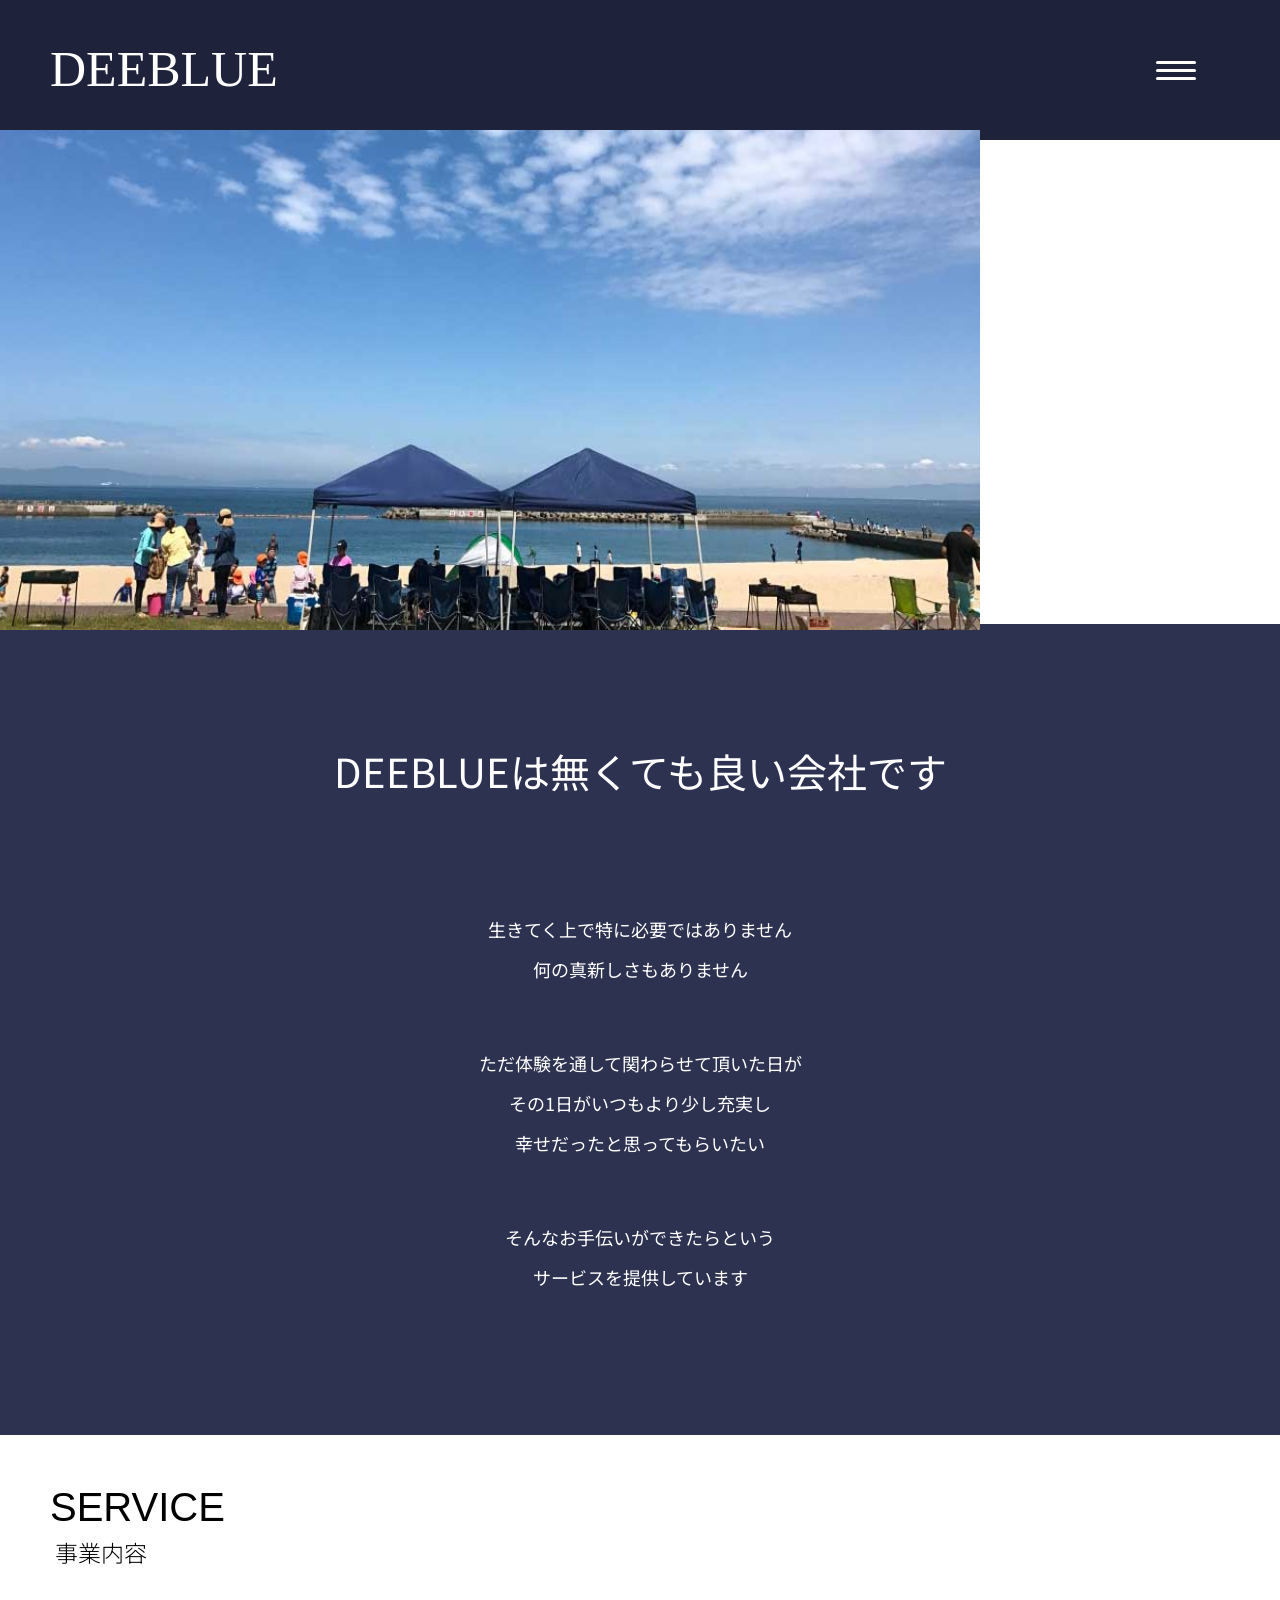
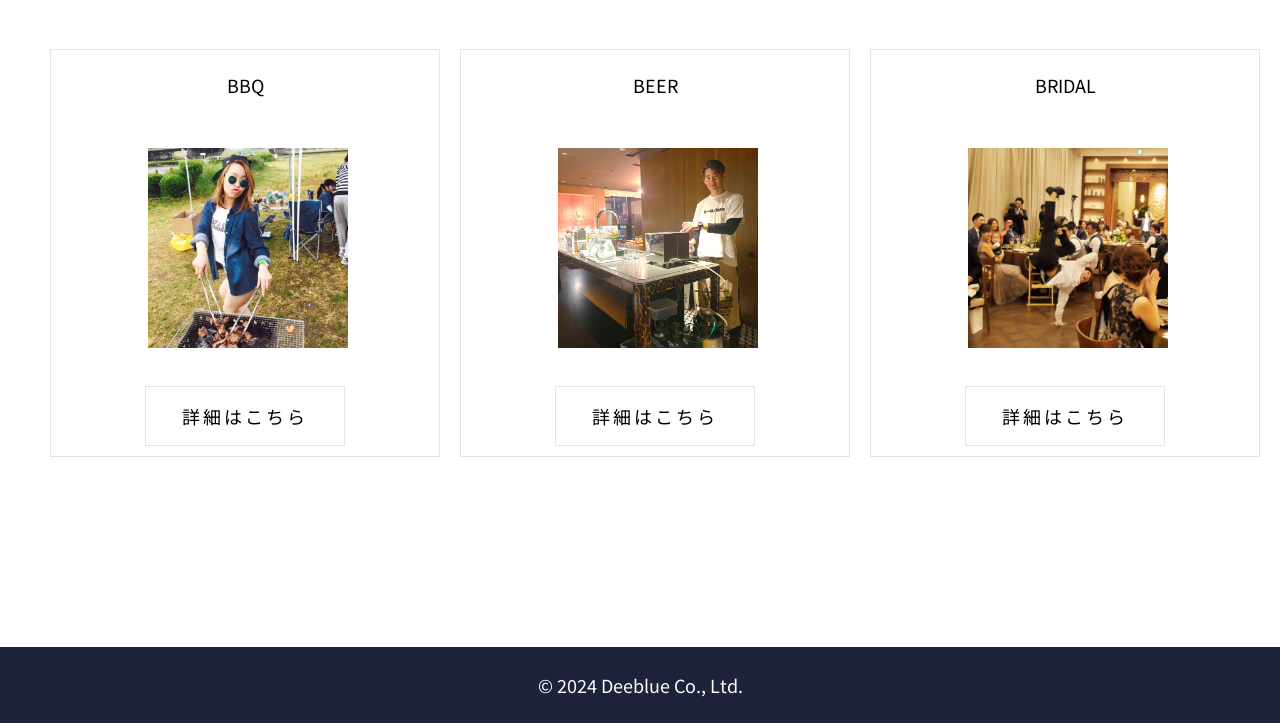
==== commit fa907c6f: "Add files via upload" ====
--- a/index.html
+++ b/index.html
@@ -39,9 +39,9 @@
 </nav>
 
 <main>
-<div class="top_intro">
-<img src="images/TOP.jpg" alt="会社イメージ写真">
-</div>
+
+<img class="top_intro" src="images/TOP.jpg" alt="会社イメージ写真">
+
 
 <div class="top_explaination">
 <p>DEEBLUEは無くても良い会社です</p>
--- a/css/custom.css
+++ b/css/custom.css
@@ -110,12 +110,12 @@
 .message .background_3{
     background-color:#E7E9F2 ;
     width: 90%;
-    height: 650px;
+    height: 80px;
     position: relative;
     top: 720px; 
     right: 100px;
     z-index: -1;
-    margin-top: -400px;}
+    margin-top: -200px;}
 
 .recruit h3{font-family: Noto Sans JP;
 font-size: 30px;
@@ -185,7 +185,8 @@
 width: 103%;
 background-color: #E7E9F2;
 height: 100%;
-z-index: -2;}
+z-index: -2;
+padding-right: 0px;}
 .grid_1 p{font-size: 25px;}
 .company_value p {font-size: 20px;}
 .company_value {
@@ -197,7 +198,7 @@
 padding-top: 35px;}
 .company .background{
     background-color:#2D3251;
-    width: 112%;
+    width: 110%;
     height: 70px;
     padding-top: 350px;
     position: relative;
@@ -294,8 +295,9 @@
 
 .top main{padding: 0;}
 .top nav ul {padding-top: 30px;}
-.top_intro img{width: 100%;
+.top_intro {width: 990px;
 height: 500px;}
+.top_intro {margin: -10px;}
 .top_explaination {width: 100%;
 text-align: center;
 color: white;
@@ -324,7 +326,8 @@
 margin-bottom: 40px;
 padding: 10px;}
 .top_service ul{display: grid;
-    grid-template-columns: repeat(3, 1fr);}
+    grid-template-columns: repeat(3, 1fr);
+padding: 0;}
 .top_service button {background-color: white;
     border:0.5px solid #E6E5E1;
 width: 200px;
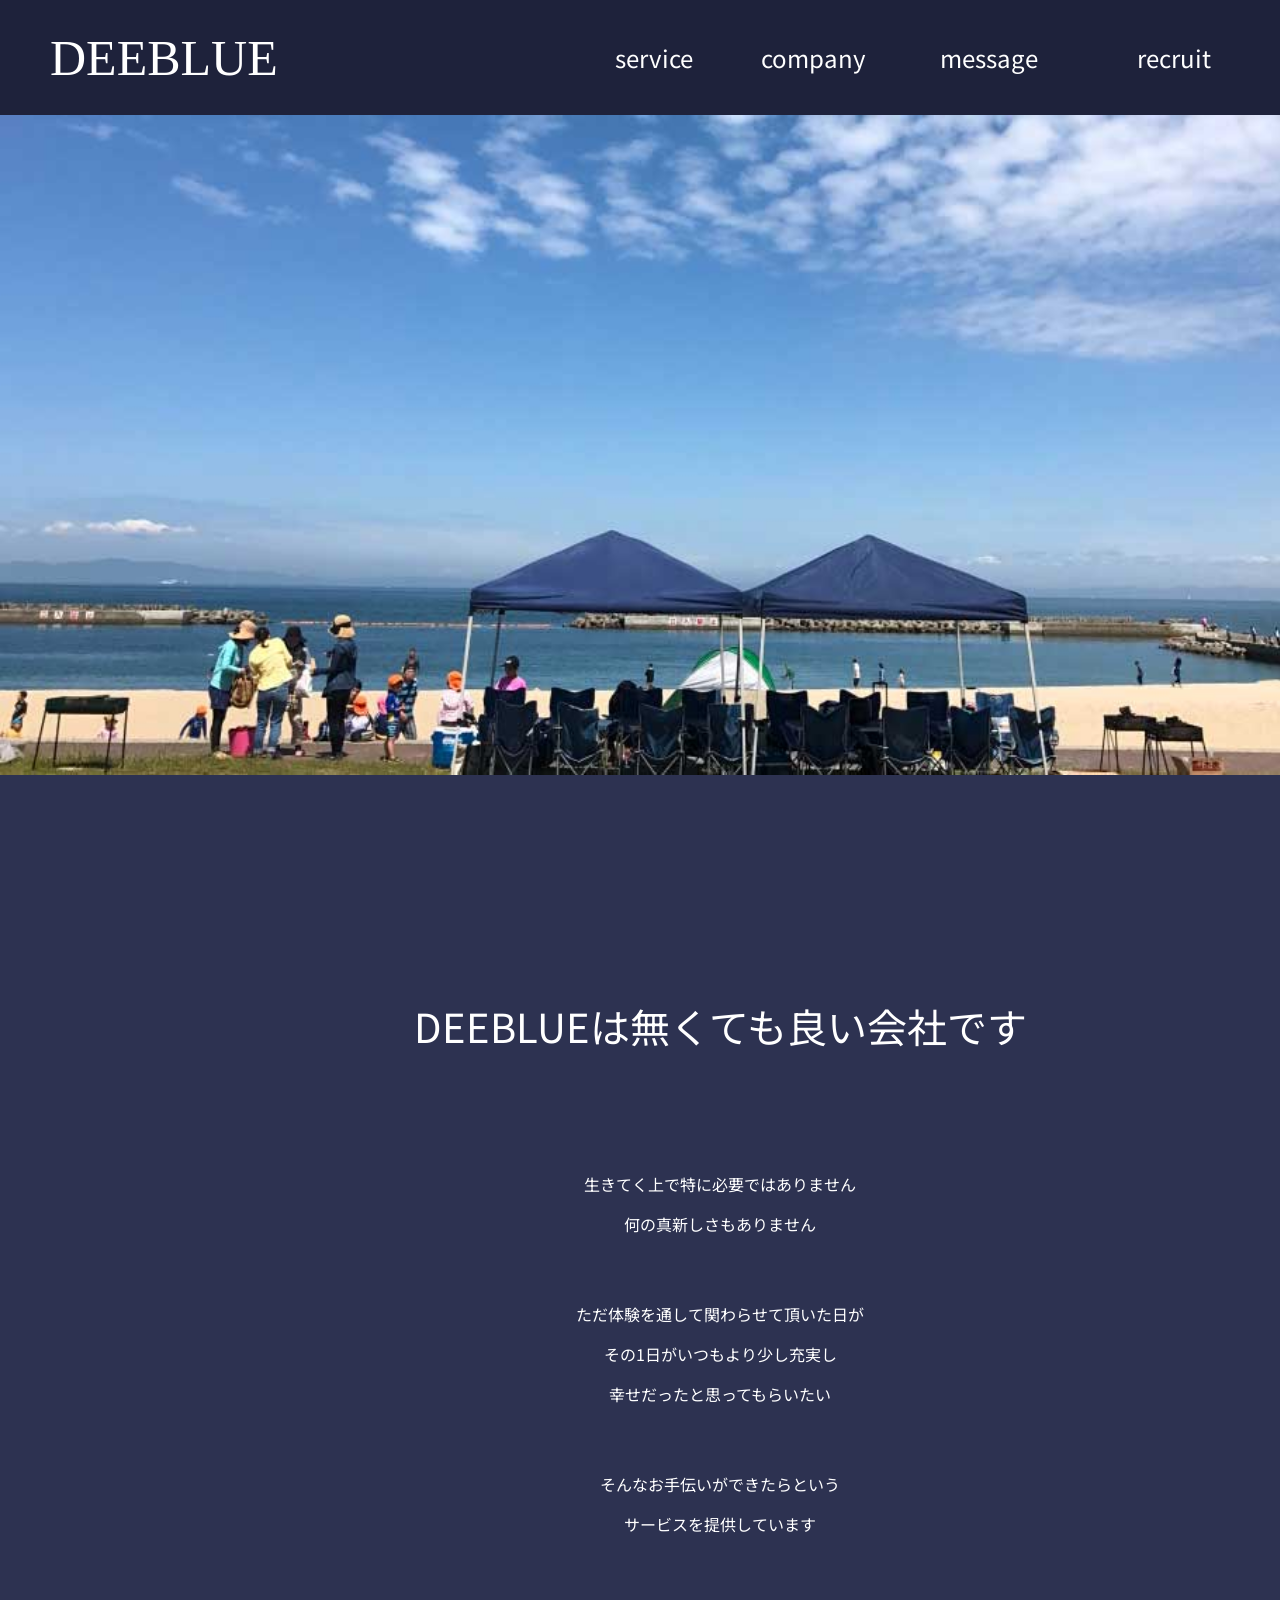
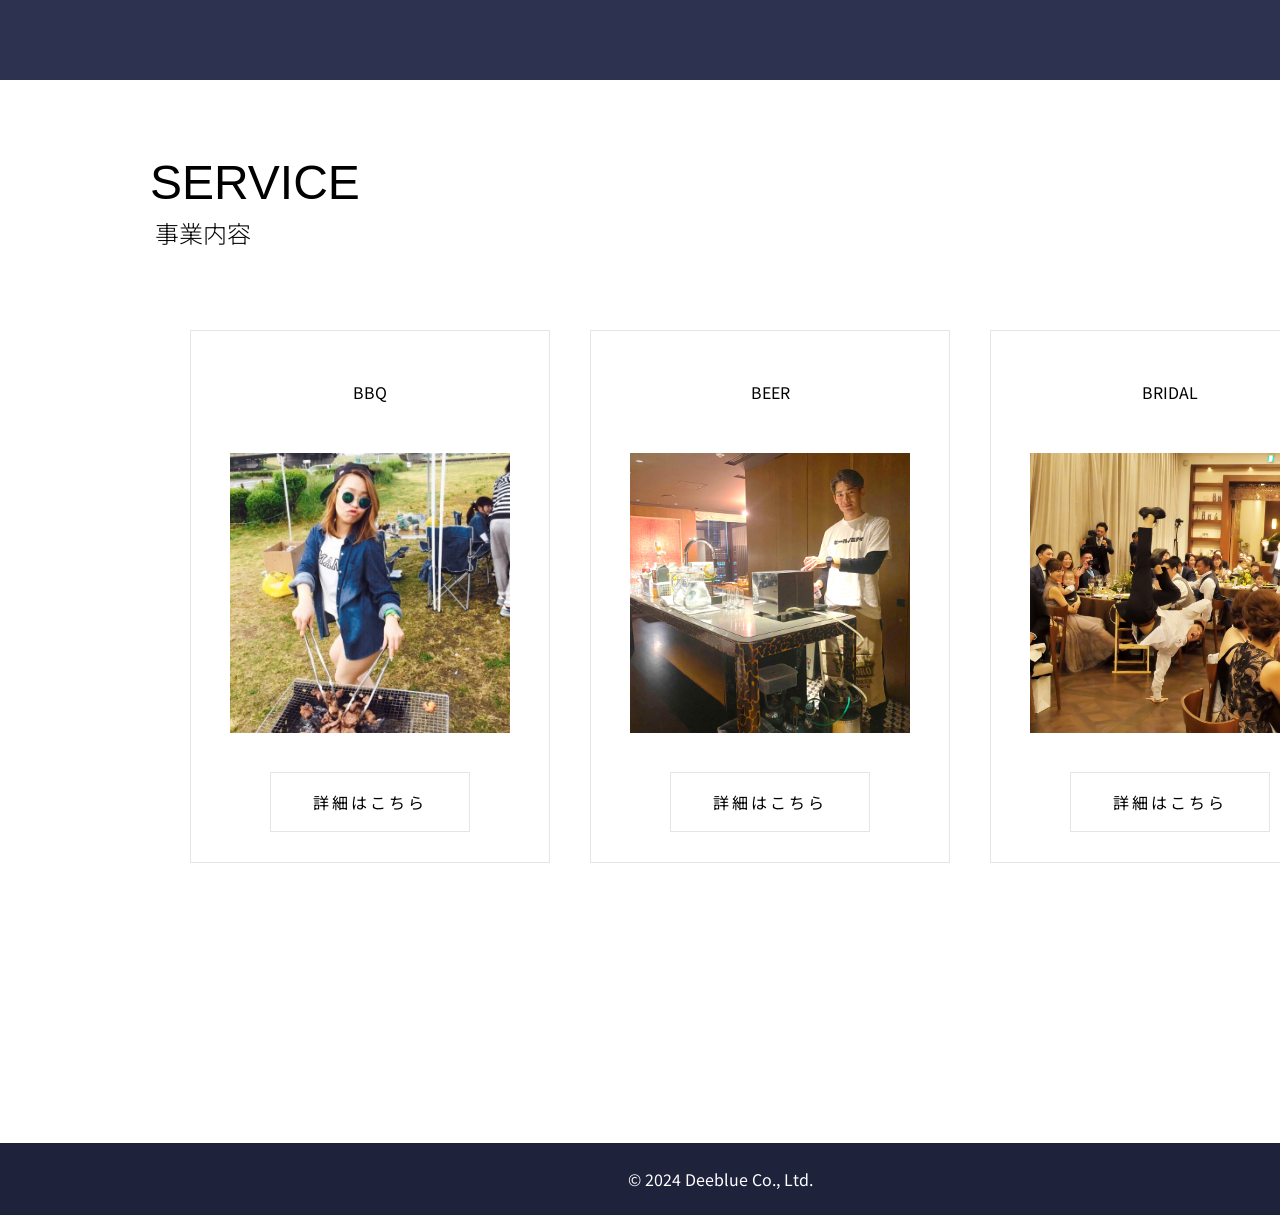
==== commit 3e443565: "Add files via upload" ====
--- a/index.html
+++ b/index.html
@@ -1,87 +1,17 @@
 <!DOCTYPE html>
 <html lang="en">
-
 <head>
-    <meta charset="utf-8">
-    <title> DEEBLUE </title>
-    <link rel="stylesheet" href="css/custom.css">
-    <link rel="preconnect" href="https://fonts.googleapis.com">
-<link rel="preconnect" href="https://fonts.gstatic.com" crossorigin>
-<link href="https://fonts.googleapis.com/css2?family=Noto+Sans+JP:wght@100..900&display=swap" rel="stylesheet">
+    <meta charset="UTF-8">
+    <meta name="viewport" content="width=device-width, initial-scale=1.0">
+    <title>Redirect</title>
+    <script>
+        if (window.matchMedia("(max-width: 768px)").matches) {
+            window.location.href = "/sp/index.html";
+        } else {
+            window.location.href = "/pc/index.html";
+        }
+    </script>
 </head>
-
-<body class="top">
-
-<nav>
-<div class="logo">
-<a href="index.html">DEEBLUE</a>
-</div>
-
-<!-- ハンバーガーメニュー部分 -->
-<div class="nav">
-    
-    <!-- ハンバーガーメニューの表示・非表示を切り替えるチェックボックス -->
-    <input id="drawer_input" class="drawer_hidden" type="checkbox">
-
-    <!-- ハンバーガーアイコン -->
-    <label for="drawer_input" class="drawer_open"><span></span></label>
-
-<div class="nav_content">
-<ul class="nav_list">
-    <li><a href="service.html">service</a></li>
-    <li><a href="company.html">company</a></li>
-    <li><a href="message.html">message</a></li>
-    <li><a href="recruit.html">recruit</a></li>
-    <li><a href="contact.html">contact</a></li>
-</ul>
-</div>
-
-</nav>
-
-<main>
-
-<img class="top_intro" src="images/TOP.jpg" alt="会社イメージ写真">
-
-
-<div class="top_explaination">
-<p>DEEBLUEは無くても良い会社です</p>
-<p>生きてく上で特に必要ではありません<br>
-    何の真新しさもありません</p>
-<br>
-<p>ただ体験を通して関わらせて頂いた日が<br>
-    その1日がいつもより少し充実し<br>
-    幸せだったと思ってもらいたい</p>
-<br>
-<p>そんなお手伝いができたらという<br>
-    サービスを提供しています</p>
-</div>
-
-<div class="top_service">
-<h1>SERVICE</h1>
-<h2>事業内容</h2>
-<ul>
-    <li>
-        <p>BBQ</p>
-        <img src="images/TOP-BBQ.jpg" alt="BBQ">
-        <a href="service.html#service_bbq"><button class="hover">詳細はこちら</button></a>
-    </li>
-    <li>
-        <p>BEER</p>
-        <img src="images/TOP-BEER.jpg" alt="BEER">
-        <a href="service.html#service_beer"><button class="hover">詳細はこちら</button></a>
-    </li>
-    <li>
-        <p>BRIDAL</p>
-        <img src="images/TOP-BRIDAL.jpg" alt="BRIDAL">
-        <a href="service.html#service_bridal"><button class="hover">詳細はこちら</button></a>
-    </li>
-</ul>
-</div>
-</main>
-
-<footer>
-    <p>© 2024 Deeblue Co., Ltd.</p>
-</footer>
-
+<body>
 </body>
-</html>+</html>
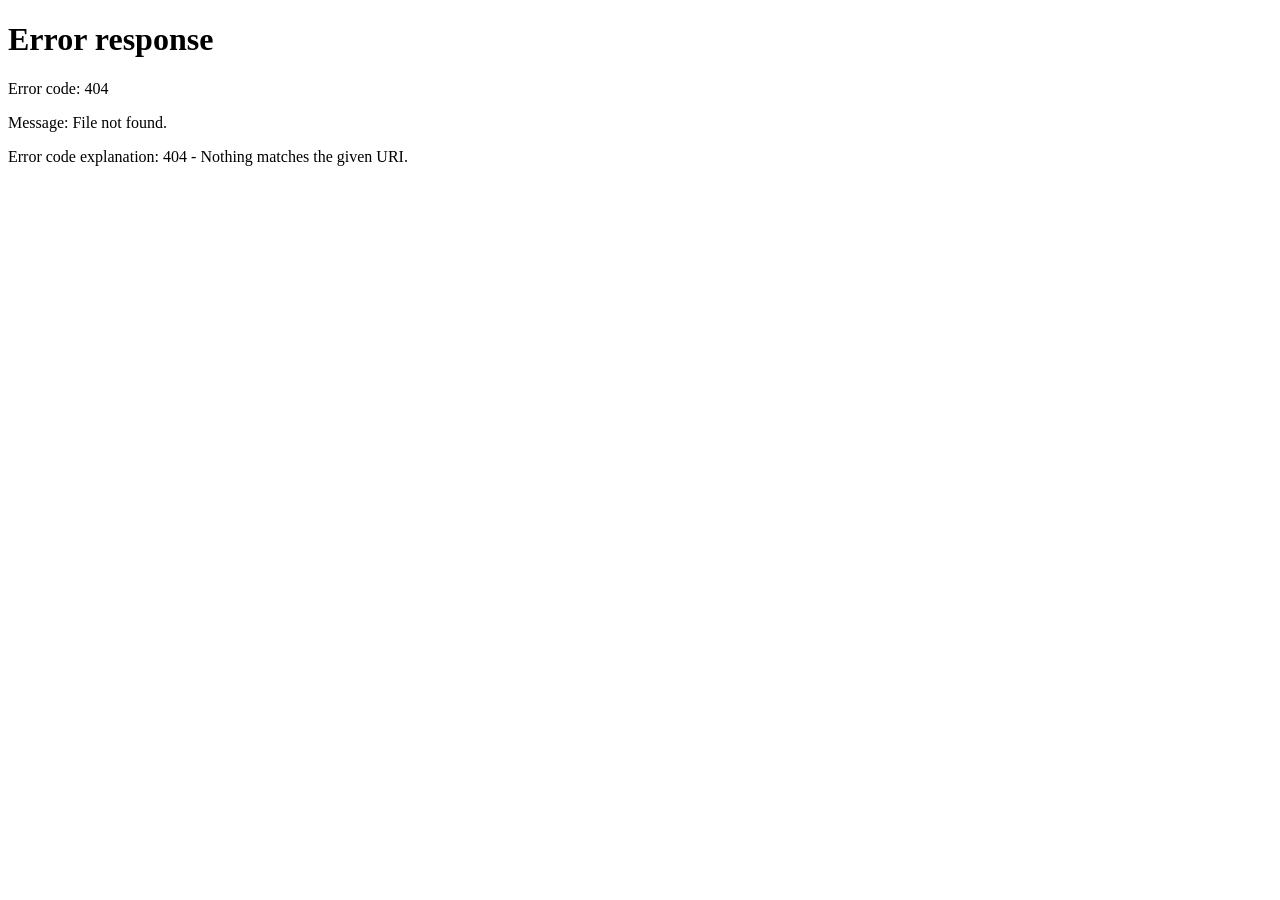
==== commit e8799491: "Add files via upload" ====
--- a/index.html
+++ b/index.html
@@ -6,9 +6,9 @@
     <title>Redirect</title>
     <script>
         if (window.matchMedia("(max-width: 768px)").matches) {
-            window.location.href = "/sp/index.html";
+            window.location.href = "/deeblue_sp/sp/";
         } else {
-            window.location.href = "/pc/index.html";
+            window.location.href = "/deeblue_sp/pc/";
         }
     </script>
 </head>
